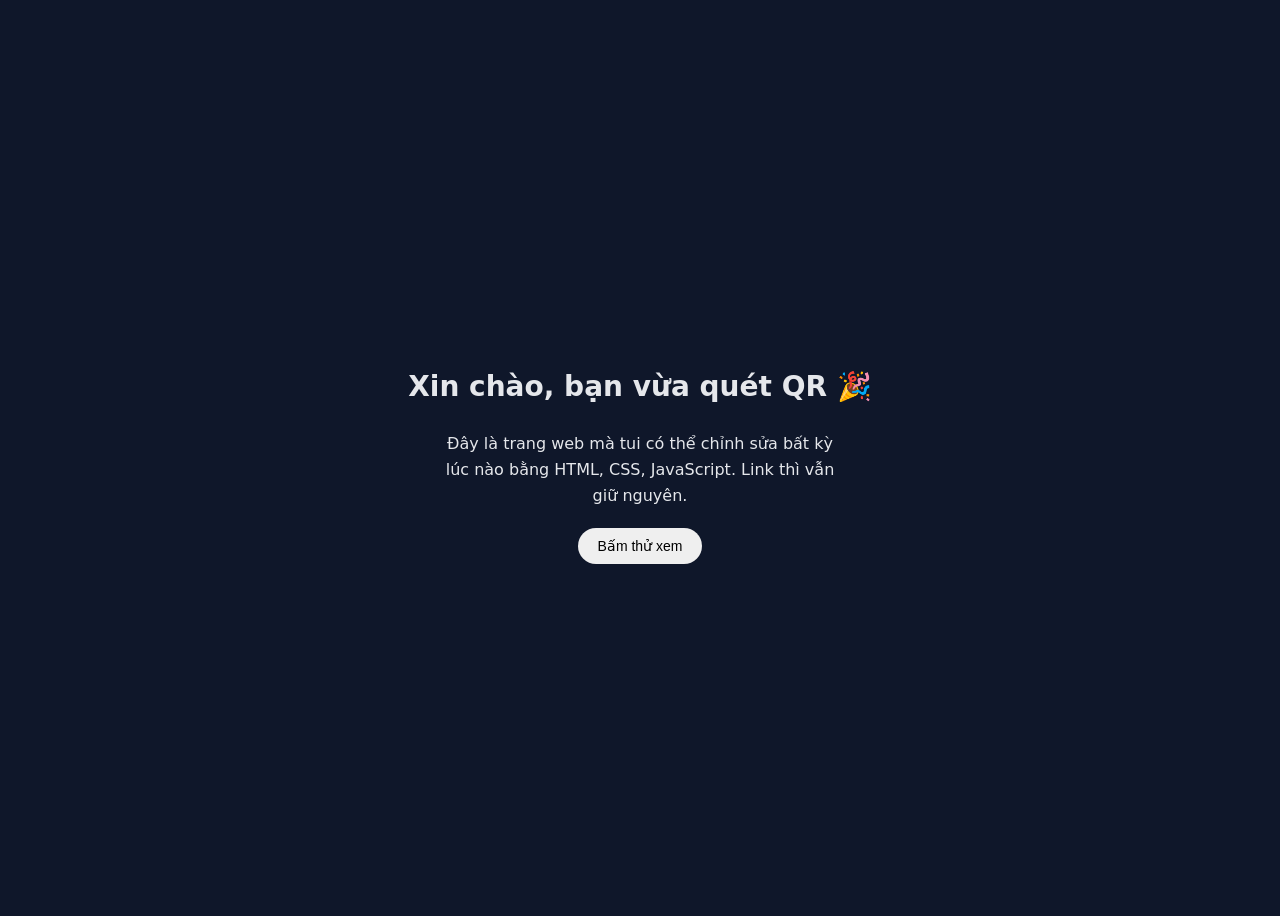
==== p1/index.html @ 04dfa431 "Add files via upload" ====
<!DOCTYPE html>
<html lang="vi">
<head>
  <meta charset="UTF-8" />
  <title>Trang bí mật của QR</title>
  <meta name="viewport" content="width=device-width, initial-scale=1" />
  <style>
    body {
      font-family: system-ui, sans-serif;
      background: #0f172a;
      color: #e5e7eb;
      display: flex;
      flex-direction: column;
      align-items: center;
      justify-content: center;
      min-height: 100vh;
      text-align: center;
    }
    h1 {
      font-size: 28px;
      margin-bottom: 12px;
    }
    p {
      max-width: 400px;
      line-height: 1.6;
      margin-bottom: 20px;
    }
    button {
      padding: 10px 20px;
      border-radius: 999px;
      border: none;
      cursor: pointer;
      font-size: 14px;
    }
  </style>
</head>
<body>
  <h1>Xin chào, bạn vừa quét QR 🎉</h1>
  <p>
    Đây là trang web mà tui có thể chỉnh sửa bất kỳ lúc nào bằng
    HTML, CSS, JavaScript. Link thì vẫn giữ nguyên.
  </p>
  <button onclick="alert('Bạn vừa bấm nút của tui 😆')">
    Bấm thử xem
  </button>

  <script>
    // sau này bạn muốn làm hiệu ứng, game, gì đó thì code thêm ở đây
  </script>
</body>
</html>
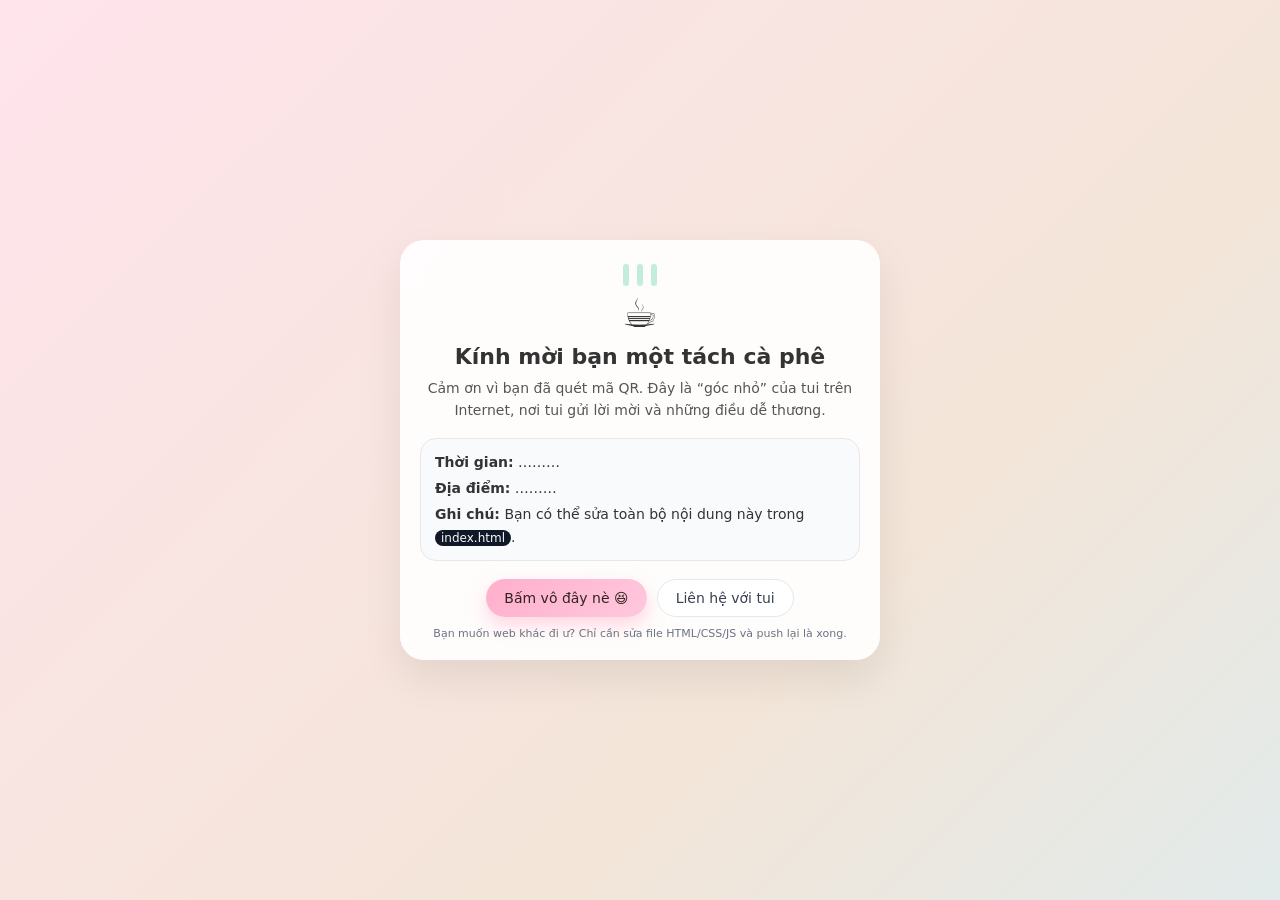
==== commit 69b07adb: "upload p1 website" ====
--- a/p1/index.html
+++ b/p1/index.html
@@ -2,50 +2,40 @@
 <html lang="vi">
 <head>
   <meta charset="UTF-8" />
-  <title>Trang bí mật của QR</title>
+  <title>Kính mời ☕</title>
   <meta name="viewport" content="width=device-width, initial-scale=1" />
-  <style>
-    body {
-      font-family: system-ui, sans-serif;
-      background: #0f172a;
-      color: #e5e7eb;
-      display: flex;
-      flex-direction: column;
-      align-items: center;
-      justify-content: center;
-      min-height: 100vh;
-      text-align: center;
-    }
-    h1 {
-      font-size: 28px;
-      margin-bottom: 12px;
-    }
-    p {
-      max-width: 400px;
-      line-height: 1.6;
-      margin-bottom: 20px;
-    }
-    button {
-      padding: 10px 20px;
-      border-radius: 999px;
-      border: none;
-      cursor: pointer;
-      font-size: 14px;
-    }
-  </style>
+  <link rel="stylesheet" href="style.css">
+  <script src="script.js" defer></script>
 </head>
 <body>
-  <h1>Xin chào, bạn vừa quét QR 🎉</h1>
-  <p>
-    Đây là trang web mà tui có thể chỉnh sửa bất kỳ lúc nào bằng
-    HTML, CSS, JavaScript. Link thì vẫn giữ nguyên.
-  </p>
-  <button onclick="alert('Bạn vừa bấm nút của tui 😆')">
-    Bấm thử xem
-  </button>
+  <div class="page">
+    <div class="card">
+      <div class="steam">
+        <span></span><span></span><span></span>
+      </div>
+      <div class="cup">☕</div>
 
-  <script>
-    // sau này bạn muốn làm hiệu ứng, game, gì đó thì code thêm ở đây
-  </script>
+      <h1>Kính mời bạn một tách cà phê</h1>
+      <p class="subtitle">
+        Cảm ơn vì bạn đã quét mã QR.  
+        Đây là “góc nhỏ” của tui trên Internet, nơi tui gửi lời mời và những điều dễ thương.
+      </p>
+
+      <div class="info">
+        <p><strong>Thời gian:</strong> ………</p>
+        <p><strong>Địa điểm:</strong> ………</p>
+        <p><strong>Ghi chú:</strong> Bạn có thể sửa toàn bộ nội dung này trong <code>index.html</code>.</p>
+      </div>
+
+      <div class="actions">
+        <button id="rsvp-btn">Bấm vô đây nè 😆</button>
+        <button id="contact-btn" class="ghost-btn">Liên hệ với tui</button>
+      </div>
+
+      <p class="footer-note">
+        Bạn muốn web khác đi ư? Chỉ cần sửa file HTML/CSS/JS và push lại là xong.
+      </p>
+    </div>
+  </div>
 </body>
 </html>
--- a/p1/style.css
+++ b/p1/style.css
@@ -0,0 +1,155 @@
+/* Reset nhẹ */
+* {
+  box-sizing: border-box;
+  margin: 0;
+  padding: 0;
+  font-family: system-ui, -apple-system, BlinkMacSystemFont, "Segoe UI", sans-serif;
+}
+
+body {
+  min-height: 100vh;
+  background: linear-gradient(135deg, #FFE4EC, #F3E5D8, #D0F0FD, #A8E6CF);
+  background-size: 200% 200%;
+  color: #333;
+  display: flex;
+  align-items: center;
+  justify-content: center;
+  padding: 16px;
+  animation: bg-move 12s ease-in-out infinite;
+}
+
+@keyframes bg-move {
+  0% { background-position: 0% 0%; }
+  50% { background-position: 100% 100%; }
+  100% { background-position: 0% 0%; }
+}
+
+.page {
+  max-width: 480px;
+  width: 100%;
+}
+
+.card {
+  background: rgba(255, 255, 255, 0.9);
+  border-radius: 24px;
+  padding: 24px 20px 20px;
+  box-shadow: 0 18px 40px rgba(0, 0, 0, 0.08);
+  text-align: center;
+  backdrop-filter: blur(10px);
+}
+
+/* Ly cà phê & hơi nước */
+.steam {
+  display: flex;
+  justify-content: center;
+  gap: 8px;
+  margin-bottom: 4px;
+}
+
+.steam span {
+  width: 6px;
+  height: 22px;
+  border-radius: 999px;
+  background: #A8E6CF;
+  opacity: 0.7;
+  animation: steam 2.8s ease-in-out infinite;
+}
+
+.steam span:nth-child(2) {
+  animation-delay: 0.4s;
+}
+.steam span:nth-child(3) {
+  animation-delay: 0.8s;
+}
+
+@keyframes steam {
+  0% { transform: translateY(6px); opacity: 0; }
+  30% { opacity: 0.8; }
+  100% { transform: translateY(-12px); opacity: 0; }
+}
+
+.cup {
+  font-size: 40px;
+  margin-bottom: 8px;
+}
+
+/* Text */
+h1 {
+  font-size: 22px;
+  margin-bottom: 8px;
+}
+
+.subtitle {
+  font-size: 14px;
+  line-height: 1.6;
+  color: #555;
+  margin-bottom: 16px;
+}
+
+.info {
+  text-align: left;
+  font-size: 14px;
+  line-height: 1.6;
+  background: #F9FAFB;
+  padding: 12px 14px;
+  border-radius: 16px;
+  margin-bottom: 18px;
+  border: 1px solid #E5E7EB;
+}
+
+.info p + p {
+  margin-top: 4px;
+}
+
+.info code {
+  background: #111827;
+  color: #F9FAFB;
+  padding: 1px 6px;
+  border-radius: 999px;
+  font-size: 12px;
+}
+
+/* Buttons */
+.actions {
+  display: flex;
+  justify-content: center;
+  gap: 10px;
+  margin-bottom: 10px;
+  flex-wrap: wrap;
+}
+
+button {
+  border: none;
+  border-radius: 999px;
+  padding: 10px 18px;
+  font-size: 14px;
+  cursor: pointer;
+  transition: transform 0.15s ease, box-shadow 0.15s ease, background 0.15s;
+}
+
+#rsvp-btn {
+  background: linear-gradient(135deg, #FFAFCC, #FFC8DD);
+  color: #322;
+  box-shadow: 0 8px 18px rgba(255, 175, 204, 0.5);
+}
+
+#rsvp-btn:hover {
+  transform: translateY(-1px);
+  box-shadow: 0 12px 24px rgba(255, 175, 204, 0.6);
+}
+
+.ghost-btn {
+  background: #FFFFFF;
+  color: #374151;
+  border: 1px solid #E5E7EB;
+}
+
+.ghost-btn:hover {
+  background: #F3F4F6;
+}
+
+/* Footer note */
+.footer-note {
+  font-size: 11px;
+  color: #6B7280;
+}
